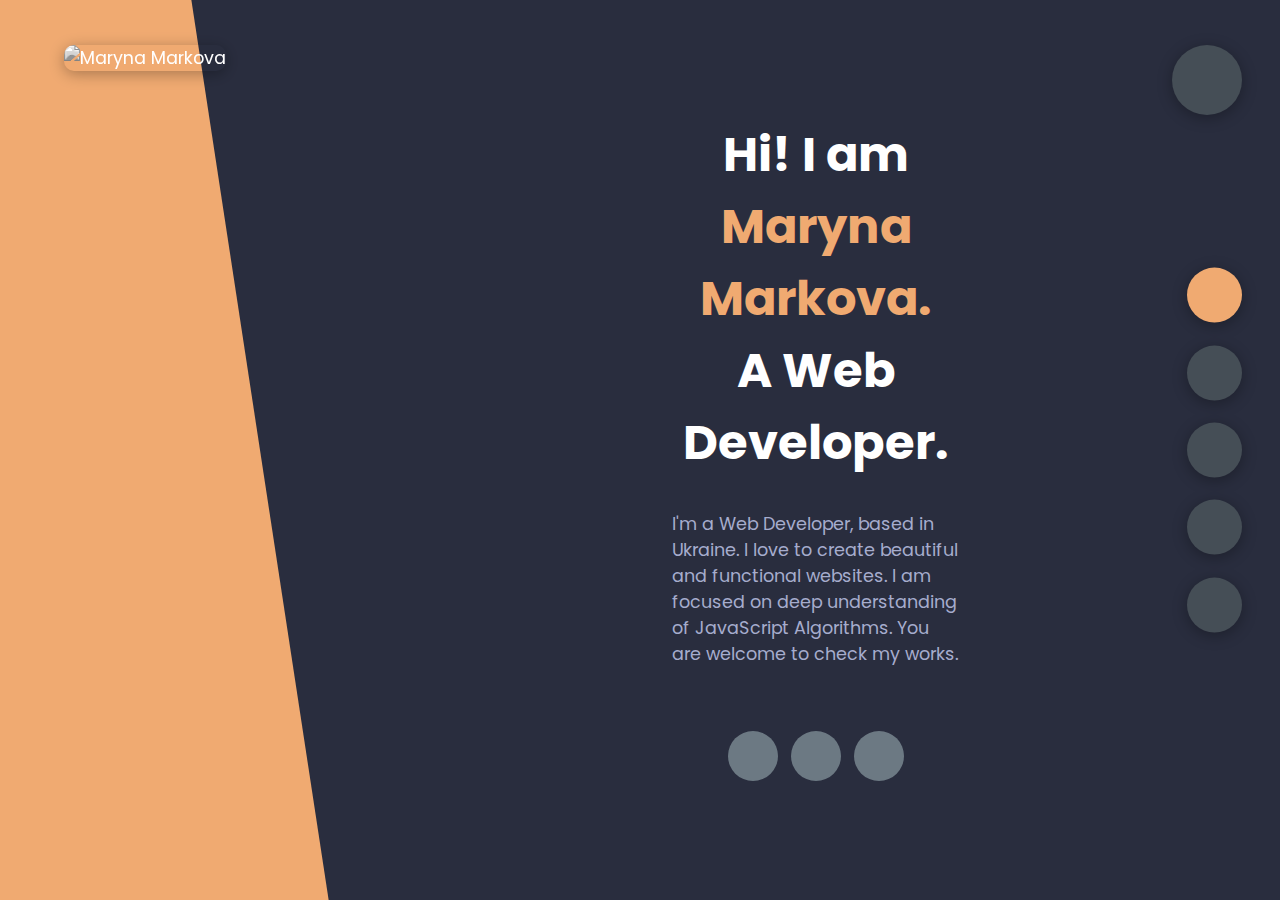
==== index.html @ a0618781 "create thanks page" ====
<!DOCTYPE html>
<html lang="en">
  <head>
    <meta charset="UTF-8" />
    <meta http-equiv="X-UA-Compatible" content="IE=edge" />
    <meta name="viewport" content="width=device-width, initial-scale=1.0" />
    <title>Maryna Markova</title>
    <link
      rel="stylesheet"
      href="/styles/styles.css"
      <link
      rel="preconnect"
      href="https://fonts.googleapis.com"
    />
    <link rel="preconnect" href="https://fonts.gstatic.com" crossorigin />
    <link
      href="https://fonts.googleapis.com/css2?family=Poppins:wght@400;500;600;700;800&display=swap"
      rel="stylesheet"
    />
    <link
      rel="stylesheet"
      href="https://cdnjs.cloudflare.com/ajax/libs/font-awesome/6.1.2/css/all.min.css"
      integrity="sha512-1sCRPdkRXhBV2PBLUdRb4tMg1w2YPf37qatUFeS7zlBy7jJI8Lf4VHwWfZZfpXtYSLy85pkm9GaYVYMfw5BC1A=="
      crossorigin="anonymous"
      referrerpolicy="no-referrer"
    />
  </head>
  <body class="main-content">
      <header class="container header active" id="home">
      <div class="header-content">
        <div class="left-header">
          <div class="h-shape"></div>
          <div class="image">
            <img src="img/hero.png" alt="Maryna Markova" />
          </div>
        </div>
        <div class="right-header">
          <h1 class="name">
            Hi! I am <br />
            <span>Maryna Markova.</span> <br />A Web Developer.
          </h1>
          <p>
            I'm a Web Developer, based in Ukraine. I love to create beautiful and functional websites. I am focused on deep understanding of JavaScript Algorithms. You are welcome to check my works.
          </p>
           <div class="contact-icons">
            <div class="contact-icon">
              <a href="https://github.com/MarynaMarkova" target="_blank"> <i class="fa-brands fa-github"></i></a>                         
              <a href="https://www.linkedin.com/in/maryna-markova" target="_blank"> <i class="fa-brands fa-linkedin"></i></a>                  
              <a href="https://www.facebook.com/mymarkova/" target="_blank"> <i class="fa-brands fa-facebook"></i></a>
            </div>
          </div>
        </div>
      </div>
    </header>
    <main>
      <section class="section sec2 about" id="about">

        <div class="main-title">
          <h2>About <span>me</span><span class="bg-text">about</span></h2>
        </div>
        <div class="about-container">
          <div class="left-about">
            <h4>Information About me</h4>
            <p>
              I am interested in networking and computer science for a long time, so some of my old certificates are with my maiden name — Maryna Suvorova. The last two years I'm studying computer science intensively.
            </p>
           <div class="contact-icons">
            <div class="contact-icon">
              <a href="https://github.com/MarynaMarkova" target="_blank"> <i class="fa-brands fa-github"></i></a>                         
              <a href="https://www.linkedin.com/in/maryna-markova" target="_blank"> <i class="fa-brands fa-linkedin"></i></a>                  
              <a href="https://www.facebook.com/mymarkova/" target="_blank"> <i class="fa-brands fa-facebook"></i></a>
            </div>
          </div>
          </div>
          <div class="right-about">
            <div class="about-item">
              <div class="abt-text">
                <p class="large-text">6+</p>
                <p class="small-text">
                  Projects<br />
                  Completed
                </p>
              </div>
            </div>
            <div class="about-item">
              <div class="abt-text">
                <p class="large-text">1+</p>
                <p class="small-text">
                  years of<br />
                  experience
                </p>
              </div>
            </div>
          </div>
        </div>
        <div class="about-stats">
          <h4 class="stat-title">My Skills</h4>
          <div class="progress-bars">
            <div class="progress-bar">
              <p class="prog-title">html5</p>
              <div class="progress-con">
                <p class="prog text">90%</p>
                <div class="progress">
                  <span class="html"></span>
                </div>
              </div>
            </div>
            <div class="progress-bar">
              <p class="prog-title">css3</p>
              <div class="progress-con">
                <p class="prog text">90%</p>
                <div class="progress">
                  <span class="css3"></span>
                </div>
              </div>
            </div>
            <div class="progress-bar">
              <p class="prog-title">JAVASCRIPT</p>
              <div class="progress-con">
                <p class="prog text">90%</p>
                <div class="progress">
                  <span class="js"></span>
                </div>
              </div>
            </div>
            <div class="progress-bar">
              <p class="prog-title">BOOTSTRAP</p>
              <div class="progress-con">
                <p class="prog text">50%</p>
                <div class="progress">
                  <span class="bootstrap"></span>
                </div>
              </div>
            </div>
            <div class="progress-bar">
              <p class="prog-title">API</p>
              <div class="progress-con">
                <p class="prog text">30%</p>
                <div class="progress">
                  <span class="api"></span>
                </div>
              </div>
            </div>
            <div class="progress-bar">
              <p class="prog-title">GIT</p>
              <div class="progress-con">
                <p class="prog text">80%</p>
                <div class="progress">
                  <span class="git"></span>
                </div>
              </div>
            </div>
            <div class="progress-bar">
              <p class="prog-title">GITHUB</p>
              <div class="progress-con">
                <p class="prog text">80%</p>
                <div class="progress">
                  <span class="github"></span>
                </div>
              </div>
            </div>
            <div class="progress-bar">
              <p class="prog-title">HOSTING</p>
              <div class="progress-con">
                <p class="prog text">40%</p>
                <div class="progress">
                  <span class="hosting"></span>
                </div>
              </div>
            </div>
            <div class="progress-bar">
              <p class="prog-title">ALGORITHMS</p>
              <div class="progress-con">
                <p class="prog text">30%</p>
                <div class="progress">
                  <span class="algorithms"></span>
                </div>
              </div>
            </div>
            <div class="progress-bar">
              <p class="prog-title">LINUX TERMINAL</p>
              <div class="progress-con">
                <p class="prog text">90%</p>
                <div class="progress">
                  <span class="linux"></span>
                </div>
              </div>
            </div>
            <div class="progress-bar">
              <p class="prog-title">SEO</p>
              <div class="progress-con">
                <p class="prog text">20%</p>
                <div class="progress">
                  <span class="seo"></span>
                </div>
              </div>
            </div>
            <div class="progress-bar">
              <p class="prog-title">SCRATCH</p>
              <div class="progress-con">
                <p class="prog text">90%</p>
                <div class="progress">
                  <span class="scratch"></span>
                </div>
              </div>
            </div>
          </div>
          <h4 class="stat-title">My languages</h4>
          <div class="progress-bars">
            <div class="progress-bar">
              <p class="prog-title">ENGLISH</p>
              <div class="progress-con">
                <p class="prog text">90%</p>
                <div class="progress">
                  <span class="en"></span>
                </div>
              </div>
            </div>
            <div class="progress-bar">
              <p class="prog-title">RUSSIAN</p>
              <div class="progress-con">
                <p class="prog text">100%</p>
                <div class="progress">
                  <span class="ru"></span>
                </div>
              </div>
            </div>
            <div class="progress-bar">
              <p class="prog-title">UKRAINIAN</p>
              <div class="progress-con">
                <p class="prog text">100%</p>
                <div class="progress">
                  <span class="ua"></span>
                </div>
              </div>
            </div>
            <div class="progress-bar">
              <p class="prog-title">POLISH</p>
              <div class="progress-con">
                <p class="prog text">20%</p>
                <div class="progress">
                  <span class="pl"></span>
                </div>
              </div>
            </div>
        </div>
      </section>
      <section class="section sec3" id="portfolio">
        <div class="main-title">
          <h2>My <span>works</span><span class="bg-text">my stats</span></h2>
        </div>
        <h4 class="port-text">
          Here are some of my works
        </h4>
        <div class="portfolios">
          <div class="portfolio-item">
            <div class="image">
              <img src="/img/works/Weather-app.png" alt="Weather-app">
            </div>
            <div class="hover-items">
              <h3>Project source</h3>
              <div >
                <span class="icon">
                  <a href="https://endearing-salamander-107fac.netlify.app/" target="_blank">
                    <i class="fa-solid fa-eye"></i>
                  </a>
                </span>
                <span class="icon">
                  <a href="https://github.com/MarynaMarkova/Weather-app" target="_blank">
                    <i class="fa-brands fa-github"></i>
                  </a>
                </span>
              </div>
            </div>
          </div>
          <div class="portfolio-item">
            <div class="image">
              <img src="/img/works/PigGame.png" alt="PigGame">
            </div>
            <div class="hover-items">
              <h3>Project source</h3>
              <div >
                <span class="icon">
                  <a href="https://comforting-entremet-2d596c.netlify.app/" target="_blank">
                    <i class="fa-solid fa-eye"></i>
                  </a>
                </span>
                <span class="icon">
                  <a href="https://github.com/MarynaMarkova/Pig-Game-Udemy" target="_blank">
                    <i class="fa-brands fa-github"></i>
                  </a>
                </span>
              </div>
            </div>  
          </div>
          <div class="portfolio-item">
              <div class="image">
                <img src="/img/works/Omnifood.png" alt="Omnifood">
              </div>
              <div class="hover-items">
                <h3>Project source</h3>
                <div >
                  <span class="icon">
                    <a href="https://silver-entremet-f2643d.netlify.app/" target="_blank">
                      <i class="fa-solid fa-eye"></i>
                    </a>
                  </span>
                  <span class="icon">
                    <a href="https://github.com/MarynaMarkova/Omnifood-page" target="_blank">
                      <i class="fa-brands fa-github"></i>
                    </a>
                  </span>
                </div>
              </div>
          </div>
          <div class="portfolio-item">
              <div class="image">
                <img src="/img/works/GuessMyNumber.png" alt="Guess My Number">
              </div>
              <div class="hover-items">
                <h3>Project source</h3>
                <div >
                  <span class="icon">
                    <a href="https://splendorous-boba-539831.netlify.app/" target="_blank">
                      <i class="fa-solid fa-eye"></i>
                    </a>
                  </span>
                  <span class="icon">
                    <a href="https://github.com/MarynaMarkova/Guess-my-number" target="_blank">
                      <i class="fa-brands fa-github"></i>
                    </a>
                  </span>
                </div>
              </div>
          </div>
        </div>
      </section>
      <section class="section sec4" id="blogs">
        <div class="main-title">
          <h2>My <span>certificates</span><span class="bg-text">certificates</span></h2>
          <div class="blogs">
            <div class="blog">
              <a href="/img/cert/SheCodesPlus.png" target="_blank">
              <img src="/img/cert/ava/2022.07.25-SheCodesPlus.png" alt="SheCodes Plus Certificate"></a>
              <div class="blog-text">
                <h4><a href="/img/cert/2022.07.25-SheCodesPlus.png" target="_blank">Front End Development</a></h4>
                <p>Issued by <a href="https://www.shecodes.io/" target="_blank">SheCodes Plus</a> on </br>July 25, 2022.</p>
              </div>
            </div>
            <div class="blog">
            <a href="/img/cert/Scratch.jpg" target="_blank">
              <img src="/img/cert/ava/2022.07.21-Scratch.png" alt="Scratch Certificate"></a>
              <div class="blog-text">
                <h4><a href=/img/cert/Scratch.jpg target="_blank">Programming for Kids and Beginners: Learn to Code in Scratch</a></h4>
                <p>Issued by <a href="https://www.udemy.com/course/programming-for-kids/" target="_blank">Udemy</a> on </br> July 21, 2022.</p>
              </div>
            </div>
            <div class="blog">
                <a href="/img/cert/SheCodesBasics.png" target="_blank">
                <img src="/img/cert/ava/2022.05.30-SheCodesBasics.png" alt="SheCodes Basics Certificate"></a>
                <div class="blog-text">
                  <h4><a href=/img/cert/SheCodesBasics.png target="_blank">Introduction to Coding</a></h4>
                  <p>Issued by <a href="https://www.shecodes.io/" target="_blank">SheCodes</a> on </br> May 30, 2022.</p>
                </div>
            </div>
            <div class="blog">
                <a href="/img/cert/HTML&CSS.png" target="_blank">
                <img src="/img/cert/ava/2021.06.26-HTML&CSS.png" alt="HTML5 & CSS3 Certificate"></a>
                <div class="blog-text">
                  <h4><a href=/img/cert/HTML&CSS.png target="_blank">Build Responsive Real World Websites with HTML5 and CSS3</a></h4>
                  <p>Issued by <a href="https://www.udemy.com/course/design-and-develop-a-killer-website-with-html5-and-css3" target="_blank">Udemy</a> on </br> June 26, 2021.</p>
                </div>
            </div>
            <div class="blog">
                <a href="/img/cert/ModelThinking.pdf" target="_blank">
                <img src="/img/cert/ava/2013.05.13-ModelThinking.png" alt="Model Thinking"></a>
                <div class="blog-text">
                  <h4><a href=/img/cert/ModelThinking.pdf target="_blank">Model Thinking</a></h4>
                  <p>Issued by <a href="https://www.coursera.org/learn/model-thinking" target="_blank">Coursera</a> on </br> May 13, 2013.</p>
                </div>
            </div>
            <div class="blog">
                <a href="/img/cert/CS101.pdf" target="_blank">
                <img src="/img/cert/ava/2013.05.13-CS101.png" alt="Computer Science 101"></a>
                <div class="blog-text">
                  <h4><a href=/img/cert/CS101.pdf target="_blank">Computer Science 101</a></h4>
                  <p>Issued by <a href="https://www.coursera.org/" target="_blank">Coursera</a> on </br> May 13, 2013.</p>
                </div>
            </div>
            <div class="blog">
                <a href="/img/cert/InternetHistory.pdf" target="_blank">
                <img src="/img/cert/ava/2013.03.18-InternetHistory.png" alt="Internet History, Technology and Security Certificate"></a>
                <div class="blog-text">
                  <h4><a href=/img/cert/InternetHistory.pdf target="_blank">Internet History, Technology and Security</a></h4>
                  <p>Issued by <a href="https://www.coursera.org/learn/internet-history" target="_blank">Coursera</a> on </br> March 18, 2013.</p>
                </div>
            </div>
            <div class="blog">
                <a href="/img/cert/Finance.pdf" target="_blank">
                <img src="/img/cert/ava/2013.03.18-Finance.png" alt="Introduction fo Finance"></a>
                <div class="blog-text">
                  <h4><a href=/img/cert/Finance.pdf target="_blank">Introduction fo Finance</a></h4>
                  <p>Issued by <a href="https://www.coursera.org/" target="_blank">Coursera</a> on </br> March 18, 2013.</p>
                </div>
            </div>
            <div class="blog">
                <a href="/img/cert/NetworkedLife.pdf" target="_blank">
                <img src="/img/cert/ava/2012.12.06-Networking.png" alt="Networked Life"></a>
                <div class="blog-text">
                  <h4><a href=/img/cert/NetworkedLife.pdf target="_blank">Networked Life</a></h4>
                  <p>Issued by <a href="https://www.coursera.org/" target="_blank">Coursera</a> on </br> December 06, 2012.</p>
                </div>
            </div>
            <div class="blog">
                <a href="/img/cert/HCI.pdf" target="_blank">
                <img src="/img/cert/ava/2012.12.06-HCI.png" alt="Human-Computer Interaction"></a>
                <div class="blog-text">
                  <h4><a href=/img/cert/HCI.pdf target="_blank">Human-Computer Interaction</a></h4>
                  <p>Issued by <a href="https://www.coursera.org/" target="_blank">Coursera</a> on </br> December 06, 2012.</p>
                </div>
            </div>
            <div class="blog">
                <a href="/img/cert/Gamification.pdf" target="_blank">
                <img src="/img/cert/ava/2012.12.06-Gamification.png" alt="Gamification Certificate"></a>
                <div class="blog-text">
                  <h4><a href=/img/cert/Gamification.pdf target="_blank">Gamification</a></h4>
                  <p>Issued by <a href="https://www.coursera.org/" target="_blank">Coursera</a> on </br> December 06, 2012.</p>
                </div>
            </div>        
          </div>
        </div>
      </section>
      <section class="section sec5 contact" id="contact">
        <div class="contact-container">
          <div class="main-title">
            <h2>Contact <span>Me</span><span class="bg-text">contacts</span></h2>
          </div>
          <div class="contact-content-con">
            <div class="left-contact">
              <div class="contact-info">
                <div class="contact-block">
                  <div class="contact-item">
                    <div class="icon">
                      <i class="fa-solid fa-location-dot"></i> 
                      <span>Location:</span> 
                    </div>
                      <p>Truskavets, Ukraine</p>
                    </div>
                </div>
                <div class="contact-block">
                  <div class="contact-item">
                    <div class="icon">
                    <i class="fa-solid fa-envelope"></i>
                    <span>Email,</span> 
                    </div>
                    <p></p>
                  </div>
                  <div class="contact-item">
                    <div class="icon">
                      <i class="fa-brands fa-skype"></i>
                      <span>Skype:</span>
                    </div> 
                      <p>
                      <a href="mailto:markova.maryna@gmail.com">markova.maryna@gmail.com</a> 
                      </p>
                  </div>
                </div>
                <div class="contact-block">
                  <div class="contact-item">
                    <div class="icon">
                      <i class="fa-solid fa-mobile-screen-button"></i>
                      <span>Phone,</span> 
                    </div>
                        <p></p>
                  </div>
                  <div class="contact-item">
                    <div class="icon">
                      <i class="fa-brands fa-telegram"></i>
                      <span>Telegram,</span> 
                    </div>
                      <p></p>
                  </div>
                  <div class="contact-item">
                    <div class="icon">
                      <i class="fa-brands fa-whatsapp"></i>
                      <span>Whats-App:</span> 
                      </div>
                      <p>
                        +380508869858</p>
                  </div>
                </div>
                <div class="contact-block">
                  <div class="contact-item">
                    <div class="icon">
                      <i class="fa-brands fa-discord"></i>
                      <span>Discord:</span> 
                    </div>
                      <p>
                      #Maryna Markova#1256
                      </p>                 
                  </div>
                </div>              
                <div class="contact-icons">
                  <div class="contact-icon">
                     <a href="https://github.com/MarynaMarkova" target="_blank"> <i class="fa-brands fa-github"></i></a>                         
                     <a href="https://www.linkedin.com/in/maryna-markova" target="_blank"> <i class="fa-brands fa-linkedin"></i></a>                  
                     <a href="https://www.facebook.com/mymarkova/" target="_blank"> <i class="fa-brands fa-facebook"></i></a>
                  </div>
                </div>
              </div>
            </div>
            <div class="right-contact">  
              <form action="https://formsubmit.co/markova.maryna@gmail.com" method="POST" class="contact-form">                      
                    <div class="input-control i-c-2">
                    <input type="text" required placeholder="YOUR NAME" name="name">
                    <input type="email" required placeholder="YOUR EMAIL" name="email">
                  </div>
                  <div class="input-control">
                    <input type="text" required placeholder="ENTER SUBJECT">
                  </div>
                  <div class="input-control">
                    <textarea name="message" id="message" cols="15" rows="8" placeholder="MESSAGE HERE..."></textarea>
                    <input type="hidden" name="_captcha" value="false">
                    <input type="text" name="_honey" style="display:none">
                  </div>
                  <input type="hidden" name="_next" value="/thanks.html">
                 <div class="btn-con">
                    <button class="main-btn" type="submit">
                    <span class="btn-text">Send</span>
                    <span class="btn-icon">
                    <i class="fa-solid fa-paper-plane"></i>
                    </span>
                    </button>
                  </div> 
                 </form>
              </div>
            </div>
          </div>
        </div>
      </section>
       
    </main>
    <div class="controls">
      <div class="control control-1 active-btn data" data-id="home">
        <i class="fa-solid fa-house"></i>
      </div>
      <div class="control control-2" data-id="about">
        <i class="fa-regular fa-user"></i>
      </div>
      <div class="control control-3" data-id="portfolio">
        <i class="fa-solid fa-briefcase"></i>
      </div>
      <div class="control control-4" data-id="blogs">
        <i class="fa-solid fa-graduation-cap"></i>
      </div>
      <div class="control control-5" data-id="contact">
        <i class="fa-regular fa-envelope-open"></i>
      </div>
    </div>
    <div class="theme-btn">
      <i class="fa-solid fa-circle-half-stroke"></i>
    </div>
    <script src="app.js"></script>
  </body>
</html>
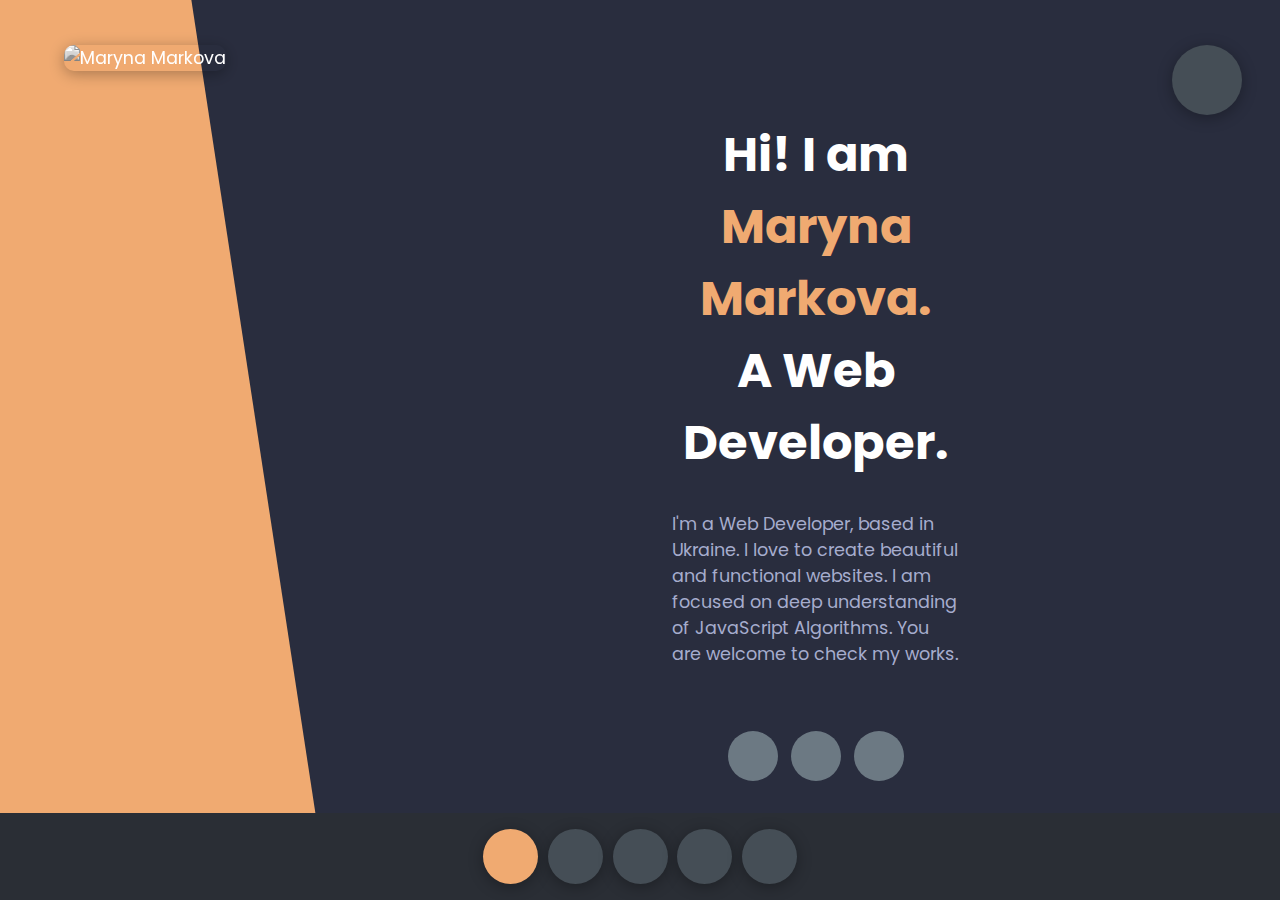
==== commit 8a68b8aa: "improve media queries" ====
--- a/index.html
+++ b/index.html
@@ -54,9 +54,11 @@
     </header>
     <main>
       <section class="section sec2 about" id="about">
-
         <div class="main-title">
-          <h2>About <span>me</span><span class="bg-text">about</span></h2>
+            <h2>about 
+              <span>Me</span>
+              <span class="bg-text">about</span>
+            </h2>
         </div>
         <div class="about-container">
           <div class="left-about">
@@ -247,7 +249,7 @@
       </section>
       <section class="section sec3" id="portfolio">
         <div class="main-title">
-          <h2>My <span>works</span><span class="bg-text">my stats</span></h2>
+          <h2>My <span>works</span><span class="bg-text">works</span></h2>
         </div>
         <h4 class="port-text">
           Here are some of my works
@@ -523,7 +525,7 @@
                     <input type="hidden" name="_captcha" value="false">
                     <input type="text" name="_honey" style="display:none">
                   </div>
-                  <input type="hidden" name="_next" value="/thanks.html">
+                  <input type="hidden" name="_next" value="https://willowy-frangipane-7fe9dd.netlify.app/thanks.html">
                  <div class="btn-con">
                     <button class="main-btn" type="submit">
                     <span class="btn-text">Send</span>
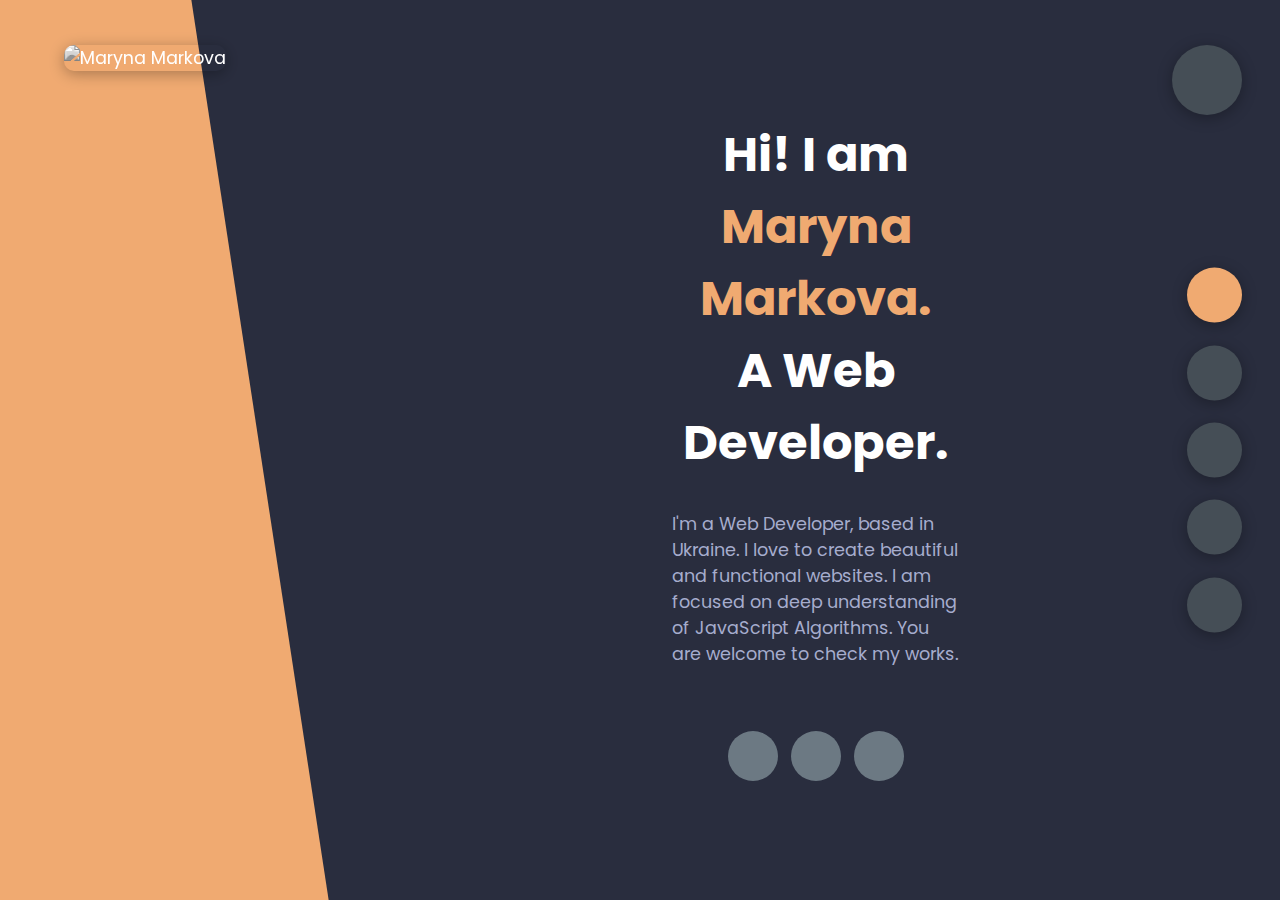
==== commit 5d954876: "finish media queries" ====
--- a/index.html
+++ b/index.html
@@ -4,7 +4,8 @@
     <meta charset="UTF-8" />
     <meta http-equiv="X-UA-Compatible" content="IE=edge" />
     <meta name="viewport" content="width=device-width, initial-scale=1.0" />
-    <title>Maryna Markova</title>
+    <meta name="description" content="Maryna Markova - is a web-developer based in Ukraine.">
+    <title>Web-Developer — Maryna Markova</title>
     <link
       rel="stylesheet"
       href="/styles/styles.css"
@@ -44,9 +45,9 @@
           </p>
            <div class="contact-icons">
             <div class="contact-icon">
-              <a href="https://github.com/MarynaMarkova" target="_blank"> <i class="fa-brands fa-github"></i></a>                         
-              <a href="https://www.linkedin.com/in/maryna-markova" target="_blank"> <i class="fa-brands fa-linkedin"></i></a>                  
-              <a href="https://www.facebook.com/mymarkova/" target="_blank"> <i class="fa-brands fa-facebook"></i></a>
+              <a href="https://github.com/MarynaMarkova" target="_blank" title="Github"> <i class="fa-brands fa-github"></i></a>                         
+              <a href="https://www.linkedin.com/in/maryna-markova" target="_blank" title="LinkedIn"> <i class="fa-brands fa-linkedin"></i></a>                  
+              <a href="https://www.facebook.com/mymarkova/" target="_blank"title="facebook"> <i class="fa-brands fa-facebook"></i></a>
             </div>
           </div>
         </div>
@@ -68,9 +69,9 @@
             </p>
            <div class="contact-icons">
             <div class="contact-icon">
-              <a href="https://github.com/MarynaMarkova" target="_blank"> <i class="fa-brands fa-github"></i></a>                         
-              <a href="https://www.linkedin.com/in/maryna-markova" target="_blank"> <i class="fa-brands fa-linkedin"></i></a>                  
-              <a href="https://www.facebook.com/mymarkova/" target="_blank"> <i class="fa-brands fa-facebook"></i></a>
+              <a href="https://github.com/MarynaMarkova" target="_blank" title="github"> <i class="fa-brands fa-github"></i></a>                         
+              <a href="https://www.linkedin.com/in/maryna-markova" target="_blank" title="linkedin"> <i class="fa-brands fa-linkedin"></i></a>                  
+              <a href="https://www.facebook.com/mymarkova/" target="_blank" title="facebook"> <i class="fa-brands fa-facebook"></i></a>
             </div>
           </div>
           </div>
@@ -263,12 +264,12 @@
               <h3>Project source</h3>
               <div >
                 <span class="icon">
-                  <a href="https://endearing-salamander-107fac.netlify.app/" target="_blank">
+                  <a href="https://endearing-salamander-107fac.netlify.app/" target="_blank" title="Weather-app">
                     <i class="fa-solid fa-eye"></i>
                   </a>
                 </span>
                 <span class="icon">
-                  <a href="https://github.com/MarynaMarkova/Weather-app" target="_blank">
+                  <a href="https://github.com/MarynaMarkova/Weather-app" target="_blank" title="github">
                     <i class="fa-brands fa-github"></i>
                   </a>
                 </span>
@@ -283,12 +284,12 @@
               <h3>Project source</h3>
               <div >
                 <span class="icon">
-                  <a href="https://comforting-entremet-2d596c.netlify.app/" target="_blank">
+                  <a href="https://comforting-entremet-2d596c.netlify.app/" target="_blank" title="PigGame">
                     <i class="fa-solid fa-eye"></i>
                   </a>
                 </span>
                 <span class="icon">
-                  <a href="https://github.com/MarynaMarkova/Pig-Game-Udemy" target="_blank">
+                  <a href="https://github.com/MarynaMarkova/Pig-Game-Udemy" target="_blank" title="Github">
                     <i class="fa-brands fa-github"></i>
                   </a>
                 </span>
@@ -303,12 +304,12 @@
                 <h3>Project source</h3>
                 <div >
                   <span class="icon">
-                    <a href="https://silver-entremet-f2643d.netlify.app/" target="_blank">
+                    <a href="https://silver-entremet-f2643d.netlify.app/" target="_blank" title="Omnifood">
                       <i class="fa-solid fa-eye"></i>
                     </a>
                   </span>
                   <span class="icon">
-                    <a href="https://github.com/MarynaMarkova/Omnifood-page" target="_blank">
+                    <a href="https://github.com/MarynaMarkova/Omnifood-page" target="_blank" title="GitHub">
                       <i class="fa-brands fa-github"></i>
                     </a>
                   </span>
@@ -323,12 +324,12 @@
                 <h3>Project source</h3>
                 <div >
                   <span class="icon">
-                    <a href="https://splendorous-boba-539831.netlify.app/" target="_blank">
+                    <a href="https://splendorous-boba-539831.netlify.app/" target="_blank" title="Guess My Number">
                       <i class="fa-solid fa-eye"></i>
                     </a>
                   </span>
                   <span class="icon">
-                    <a href="https://github.com/MarynaMarkova/Guess-my-number" target="_blank">
+                    <a href="https://github.com/MarynaMarkova/Guess-my-number" target="_blank" title="Github">
                       <i class="fa-brands fa-github"></i>
                     </a>
                   </span>
@@ -339,13 +340,13 @@
       </section>
       <section class="section sec4" id="blogs">
         <div class="main-title">
-          <h2>My <span>certificates</span><span class="bg-text">certificates</span></h2>
+          <h2 id="cert-cert-text">My <span >certificates</span><span class="bg-text" id="cert-bg-text">certificates</span></h2>
           <div class="blogs">
             <div class="blog">
-              <a href="/img/cert/SheCodesPlus.png" target="_blank">
+              <a href="/img/cert/SheCodesPlus.png" target="_blank" title="SheCodes Plus certificate">
               <img src="/img/cert/ava/2022.07.25-SheCodesPlus.png" alt="SheCodes Plus Certificate"></a>
               <div class="blog-text">
-                <h4><a href="/img/cert/2022.07.25-SheCodesPlus.png" target="_blank">Front End Development</a></h4>
+                <h4><a href="/img/cert/2022.07.25-SheCodesPlus.png" target="_blank" title="SheCodes Plus Certificate">Front End Development</a></h4>
                 <p>Issued by <a href="https://www.shecodes.io/" target="_blank">SheCodes Plus</a> on </br>July 25, 2022.</p>
               </div>
             </div>
@@ -444,7 +445,7 @@
                   <div class="contact-item">
                     <div class="icon">
                       <i class="fa-solid fa-location-dot"></i> 
-                      <span>Location:</span> 
+                      <span>Location:&nbsp</span> 
                     </div>
                       <p>Truskavets, Ukraine</p>
                     </div>
@@ -460,7 +461,7 @@
                   <div class="contact-item">
                     <div class="icon">
                       <i class="fa-brands fa-skype"></i>
-                      <span>Skype:</span>
+                      <span>Skype:&nbsp</span>
                     </div> 
                       <p>
                       <a href="mailto:markova.maryna@gmail.com">markova.maryna@gmail.com</a> 
@@ -495,7 +496,7 @@
                   <div class="contact-item">
                     <div class="icon">
                       <i class="fa-brands fa-discord"></i>
-                      <span>Discord:</span> 
+                      <span>Discord:&nbsp</span> 
                     </div>
                       <p>
                       #Maryna Markova#1256
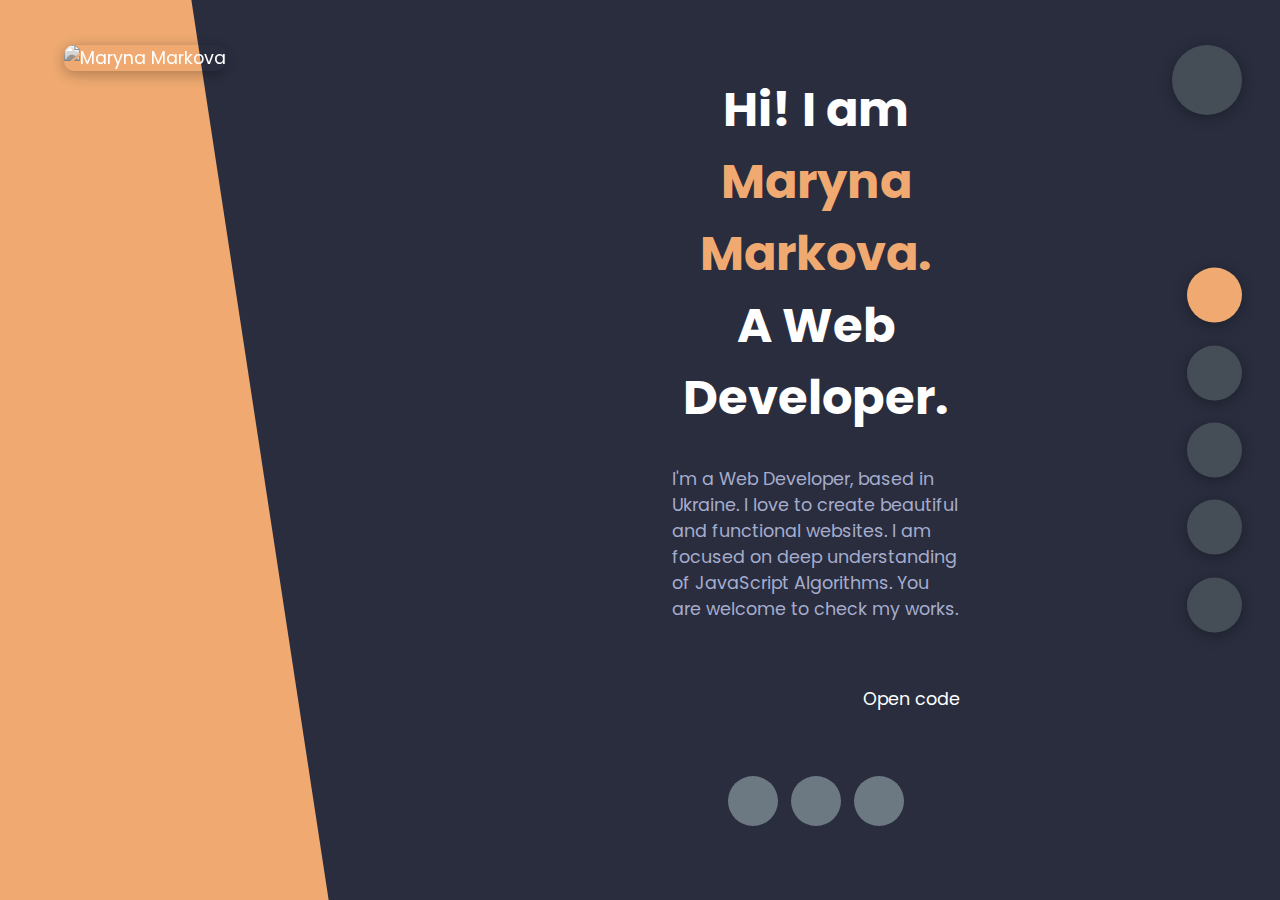
==== commit 3a34f156: "add a sourse code link" ====
--- a/index.html
+++ b/index.html
@@ -35,6 +35,7 @@
             <img src="img/hero.png" alt="Maryna Markova" />
           </div>
         </div>
+        
         <div class="right-header">
           <h1 class="name">
             Hi! I am <br />
@@ -42,7 +43,11 @@
           </h1>
           <p>
             I'm a Web Developer, based in Ukraine. I love to create beautiful and functional websites. I am focused on deep understanding of JavaScript Algorithms. You are welcome to check my works.
+                      
           </p>
+          <div id="open-code">
+        <a href="https://github.com/MarynaMarkova/Portfolio" target="_blank" title="Open code">Open code</a>
+      </div>
            <div class="contact-icons">
             <div class="contact-icon">
               <a href="https://github.com/MarynaMarkova" target="_blank" title="Github"> <i class="fa-brands fa-github"></i></a>                         
@@ -52,6 +57,7 @@
           </div>
         </div>
       </div>
+      
     </header>
     <main>
       <section class="section sec2 about" id="about">
